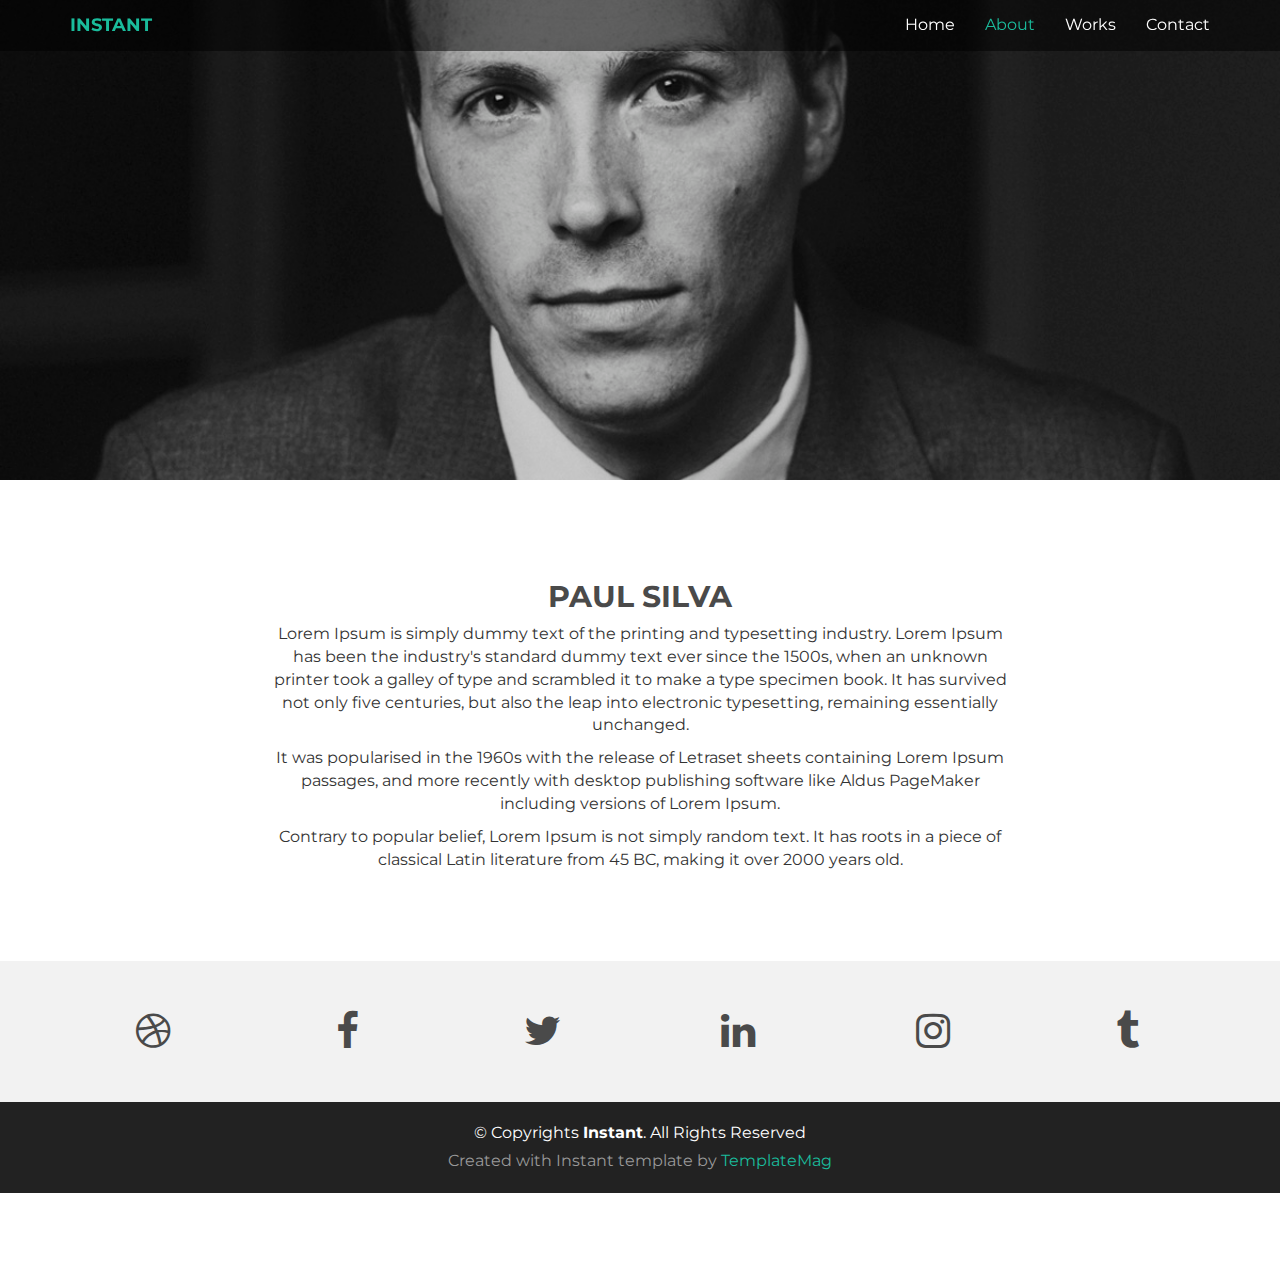
==== about.html @ 4cc34a64 "loads instant template" ====
<!DOCTYPE html>
<html lang="en">
<head>
  <meta charset="utf-8">
  <title>Instant - Bootstrap Personal Template</title>
  <meta content="width=device-width, initial-scale=1.0" name="viewport">
  <meta content="" name="keywords">
  <meta content="" name="description">

  <!-- Favicons -->
  <link href="img/favicon.png" rel="icon">
  <link href="img/apple-touch-icon.png" rel="apple-touch-icon">

  <!-- Google Fonts -->
  <link href="https://fonts.googleapis.com/css?family=Montserrat:300,400,500,700" rel="stylesheet">

  <!-- Bootstrap CSS File -->
  <link href="lib/bootstrap/css/bootstrap.min.css" rel="stylesheet">

  <!-- Libraries CSS Files -->
  <link href="lib/font-awesome/css/font-awesome.min.css" rel="stylesheet">

  <!-- Main Stylesheet File -->
  <link href="css/style.css" rel="stylesheet">

  <!-- =======================================================
    Template Name: Instant
    Template URL: https://templatemag.com/instant-bootstrap-personal-template/
    Author: TemplateMag.com
    License: https://templatemag.com/license/
  ======================================================= -->
</head>

<body>

  <!-- Static navbar -->
  <div class="navbar navbar-default navbar-fixed-top" role="navigation">
    <div class="container">
      <div class="navbar-header">
        <button type="button" class="navbar-toggle" data-toggle="collapse" data-target=".navbar-collapse">
            <span class="sr-only">Toggle navigation</span>
            <span class="icon-bar"></span>
            <span class="icon-bar"></span>
            <span class="icon-bar"></span>
          </button>
        <a class="navbar-brand" href="index.html">INSTANT</a>
      </div>
      <div class="navbar-collapse collapse">
        <ul class="nav navbar-nav navbar-right">
          <li><a href="index.html">Home</a></li>
          <li class="active"><a href="about.html">About</a></li>
          <li><a href="works.html" class="smoothscroll">Works</a></li>
          <li><a href="contact.html" class="smoothscroll">Contact</a></li>
        </ul>
      </div>
      <!--/.nav-collapse -->
    </div>
  </div>


  <div id="aboutwrap">
    <div class="container">
      <div class="row">
        <div class="col-lg-6 col-lg-offset-3">
        </div>
      </div>
    </div>
    <!-- /container -->
  </div>

  <div class="container">
    <div class="row centered mt mb">
      <div class="col-lg-8 col-lg-offset-2">
        <h2>PAUL SILVA</h2>
        <p>Lorem Ipsum is simply dummy text of the printing and typesetting industry. Lorem Ipsum has been the industry's standard dummy text ever since the 1500s, when an unknown printer took a galley of type and scrambled it to make a type specimen book.
          It has survived not only five centuries, but also the leap into electronic typesetting, remaining essentially unchanged.</p>
        <p>It was popularised in the 1960s with the release of Letraset sheets containing Lorem Ipsum passages, and more recently with desktop publishing software like Aldus PageMaker including versions of Lorem Ipsum.</p>
        <p>Contrary to popular belief, Lorem Ipsum is not simply random text. It has roots in a piece of classical Latin literature from 45 BC, making it over 2000 years old.</p>
      </div>

    </div>
  </div>

  <div id="social">
    <div class="container">
      <div class="row centered">
        <div class="col-lg-2">
          <a href="#"><i class="fa fa-dribbble"></i></a>
        </div>
        <div class="col-lg-2">
          <a href="#"><i class="fa fa-facebook"></i></a>
        </div>
        <div class="col-lg-2">
          <a href="#"><i class="fa fa-twitter"></i></a>
        </div>
        <div class="col-lg-2">
          <a href="#"><i class="fa fa-linkedin"></i></a>
        </div>
        <div class="col-lg-2">
          <a href="#"><i class="fa fa-instagram"></i></a>
        </div>
        <div class="col-lg-2">
          <a href="#"><i class="fa fa-tumblr"></i></a>
        </div>

      </div>
    </div>
  </div>

  <div id="copyrights">
    <div class="container">
      <p>
        &copy; Copyrights <strong>Instant</strong>. All Rights Reserved
      </p>
      <div class="credits">
        <!--
          You are NOT allowed to delete the credit link to TemplateMag with free version.
          You can delete the credit link only if you bought the pro version.
          Buy the pro version with working PHP/AJAX contact form: https://templatemag.com/instant-bootstrap-personal-template/
          Licensing information: https://templatemag.com/license/
        -->
        Created with Instant template by <a href="https://templatemag.com/">TemplateMag</a>
      </div>
    </div>
  </div>
  <!-- / copyrights -->

  <!-- JavaScript Libraries -->
  <script src="lib/jquery/jquery.min.js"></script>
  <script src="lib/bootstrap/js/bootstrap.min.js"></script>
  <script src="lib/php-mail-form/validate.js"></script>
  <script src="lib/easing/easing.min.js"></script>

  <!-- Template Main Javascript File -->
  <script src="js/main.js"></script>

</body>
</html>
---- css/style.css ----
/**
* Template Name: Instant
* Template URL: https://templatemag.com/instant-bootstrap-personal-template/
* Author: TemplateMag.com
* License: https://templatemag.com/license/
*/

/* ==========================================================================
   Base Styles, Bootstrap Modifications & Fonts Import
   ========================================================================== */


::-moz-selection {
    background: #f2c2c9;
    color: #a4003a;
    text-shadow: none;
}

::selection {
    background: #16a085;
    color: #a4003a;
    text-shadow: none;
}

/*
 * A better looking default horizontal rule
 */

 hr {
    display: block;
    height: 1px;
    border: 0;
    border-top: 1px solid #ccc;
    margin: 1em 0;
    padding: 0;
}

.centered {
	text-align: center
}

.mt {
	margin-top: 80px;
}

.mb {
	margin-bottom: 80px;
}

/* ==========================================================================
   General styles
   ========================================================================== */


body {
    font-family: 'Montserrat', sans-serif;
    font-weight: 400;
    font-size: 16px;

    -webkit-font-smoothing: antialiased;
    -webkit-overflow-scrolling: touch;
}

h1, h2, h3, h4, h5, h6 {
	font-weight: 700;
    color: #4a4a4a;
}


.navbar-brand {
	font-weight: 700;
}

.navbar-default .navbar-brand, .navbar-default .navbar-brand:hover {
	color: #1abc9c;
}

.navbar-default {
	border-color: transparent;
  background-color: rgba(0, 0, 0, 0.5);
}

.navbar-default .navbar-nav > .active > a, .navbar-default .navbar-nav > .active > a:hover, .navbar-default .navbar-nav > .active > a:focus {
	color: #1abc9c;
	background-color: transparent;
}

.navbar-default .navbar-nav > li > a {
	color: #fff;
}

.navbar-default .navbar-nav > li > a:hover, .navbar-default .navbar-nav > li > a:focus {
	color: #1abc9c;
}

.navbar-default .navbar-toggle {
  border: none;
  border-color: #fff;
}

.navbar-default .navbar-toggle:hover {
  background: #666;
}

.navbar-default .navbar-toggle .icon-bar {
  background-color: #fff;
}
/* ==========================================================================
   Wrap Sections
   ========================================================================== */

#headerwrap {
	background: url(../img/back.jpg) no-repeat center top;
	margin-top: -70px;
	padding-top: 250px;
	text-align:center;
	background-attachment: relative;
	background-position: center center;
	min-height: 650px;
	width: 100%;

    -webkit-background-size: 100%;
    -moz-background-size: 100%;
    -o-background-size: 100%;
    background-size: 100%;

    -webkit-background-size: cover;
    -moz-background-size: cover;
    -o-background-size: cover;
    background-size: cover;
}

#headerwrap h1 {
	color:#ffffff;
	padding-top: 10px;
	padding-bottom: 20px;
	letter-spacing: 4px;
	font-size: 80px;
	font-weight: bold;
}

#headerwrap h4 {
	font-weight: 400;
	color: #ffffff
}

@media (max-width: 768px) {
  #headerwrap {
    padding-top: 180px;
  }
}

#social {
	padding-top: 50px;
	padding-bottom: 50px;
	background-color: #f2f2f2;
}

#social i {
	font-size: 40px;
	color: #4a4a4a
}

#social i:hover {
	color: #1abc9c
}

#footerwrap {
	padding-top: 70px;
	padding-bottom: 50px;
	background-color: #2f2f2f;
}

#footerwrap p {
	color: #f2f2f2;
	margin-left: 10px;
}

#workwrap {
	background: url(../img/work.jpg) no-repeat center top;
	margin-top: -70px;
	padding-top: 250px;
	text-align:center;
	background-attachment: relative;
	background-position: center center;
	min-height: 650px;
	width: 100%;

    -webkit-background-size: 100%;
    -moz-background-size: 100%;
    -o-background-size: 100%;
    background-size: 100%;

    -webkit-background-size: cover;
    -moz-background-size: cover;
    -o-background-size: cover;
    background-size: cover;
}

#workwrap h1 {
	color:#ffffff;
	padding-top: 10px;
	padding-bottom: 20px;
	letter-spacing: 4px;
	font-size: 80px;
	font-weight: bold;
}

#workwrap h4 {
	font-weight: 400;
	color: #ffffff
}

#aboutwrap {
	background: url(../img/about.jpg) no-repeat center top;
	margin-top: -70px;
	padding-top: 250px;
	text-align:center;
	background-attachment: relative;
	background-position: center center;
	min-height: 550px;
	width: 100%;

    -webkit-background-size: 100%;
    -moz-background-size: 100%;
    -o-background-size: 100%;
    background-size: 100%;

    -webkit-background-size: cover;
    -moz-background-size: cover;
    -o-background-size: cover;
    background-size: cover;
}


/* Gallery */
.gallery {
	margin-top: 30px;
}

.gallery img:hover {
	opacity: 0.4;
}


/* Contact Form */

#contactwrap {
	background: url(../img/contact.jpg) no-repeat center top;
	margin-top: -70px;
	padding-top: 250px;
	text-align:center;
	background-attachment: relative;
	background-position: center center;
	min-height: 650px;
	width: 100%;
  background-size: 100%;
  background-size: cover;
}

#contactwrap h1 {
	color:#ffffff;
	padding-top: 10px;
	padding-bottom: 20px;
	letter-spacing: 4px;
	font-size: 60px;
	font-weight: bold;
}

#contactwrap h4 {
	font-weight: 400;
	color: #ffffff
}

#contact {
  padding: 40px 0;
}

#contact h2 {
  font-size: 36px;
  margin-bottom: 30px;
}

.contact-form label {
   color: #999;
}

.contact-form input, .contact-form textarea {
  padding: 10px 12px;
  border-radius: 0;
  box-shadow: none;
  font-size: 14px;
  height: auto;
}

.contact-form .form-send {
  text-align: center;
}

.contact-form .form-send button  {
  background: #1abc9c;
  border: 0;
  padding: 14px 40px;
  color: #fff;
  transition: 0.4s;
  cursor: pointer;
  font-size: 16px;
  margin-top: 15px;
}

.contact-form .form-send button:hover {
  background: #2addb9;
}

.contact-form .validate {
  display: none;
  color: red;
  margin: 0 0 15px 0;
  font-weight: 400;
  font-size: 13px;
}

.contact-form .loading {
  display: none;
  color: #555;
  background: #fff;
  text-align: center;
  padding: 15px;
  margin: 15px 0;
}

.contact-form .loading:before {
  content: "";
  display: inline-block;
  border-radius: 50%;
  width: 24px;
  height: 24px;
  border: 3px solid #18d26e;
  border-top-color: #eee;
  -webkit-animation: animate-loading 1s linear infinite;
  animation: animate-loading 1s linear infinite;
}

@-webkit-keyframes animate-loading {
  0% {
    -webkit-transform: rotate(0deg);
    transform: rotate(0deg);
  }

  100% {
    -webkit-transform: rotate(360deg);
    transform: rotate(360deg);
  }
}

@keyframes animate-loading {
  0% {
    -webkit-transform: rotate(0deg);
    transform: rotate(0deg);
  }

  100% {
    -webkit-transform: rotate(360deg);
    transform: rotate(360deg);
  }
}

.contact-form .error-message {
  display: none;
  color: #fff;
  background: #ed3c0d;
  text-align: center;
  padding: 15px;
  font-weight: 600;
  margin: 15px 0;
}

.contact-form .sent-message {
  display: none;
  color: #fff;
  background: #18d26e;
  text-align: center;
  padding: 15px;
  font-weight: 600;
  margin: 15px 0;
}

/* Copyrights */

#copyrights {
  background: #222222;
  padding: 20px 0;
  text-align: center;
}

#copyrights p {
  margin-bottom: 5px;
  color: #fff;
}

#copyrights a {
  color: #1abc9c;
}

.credits {
  color: #999;
}
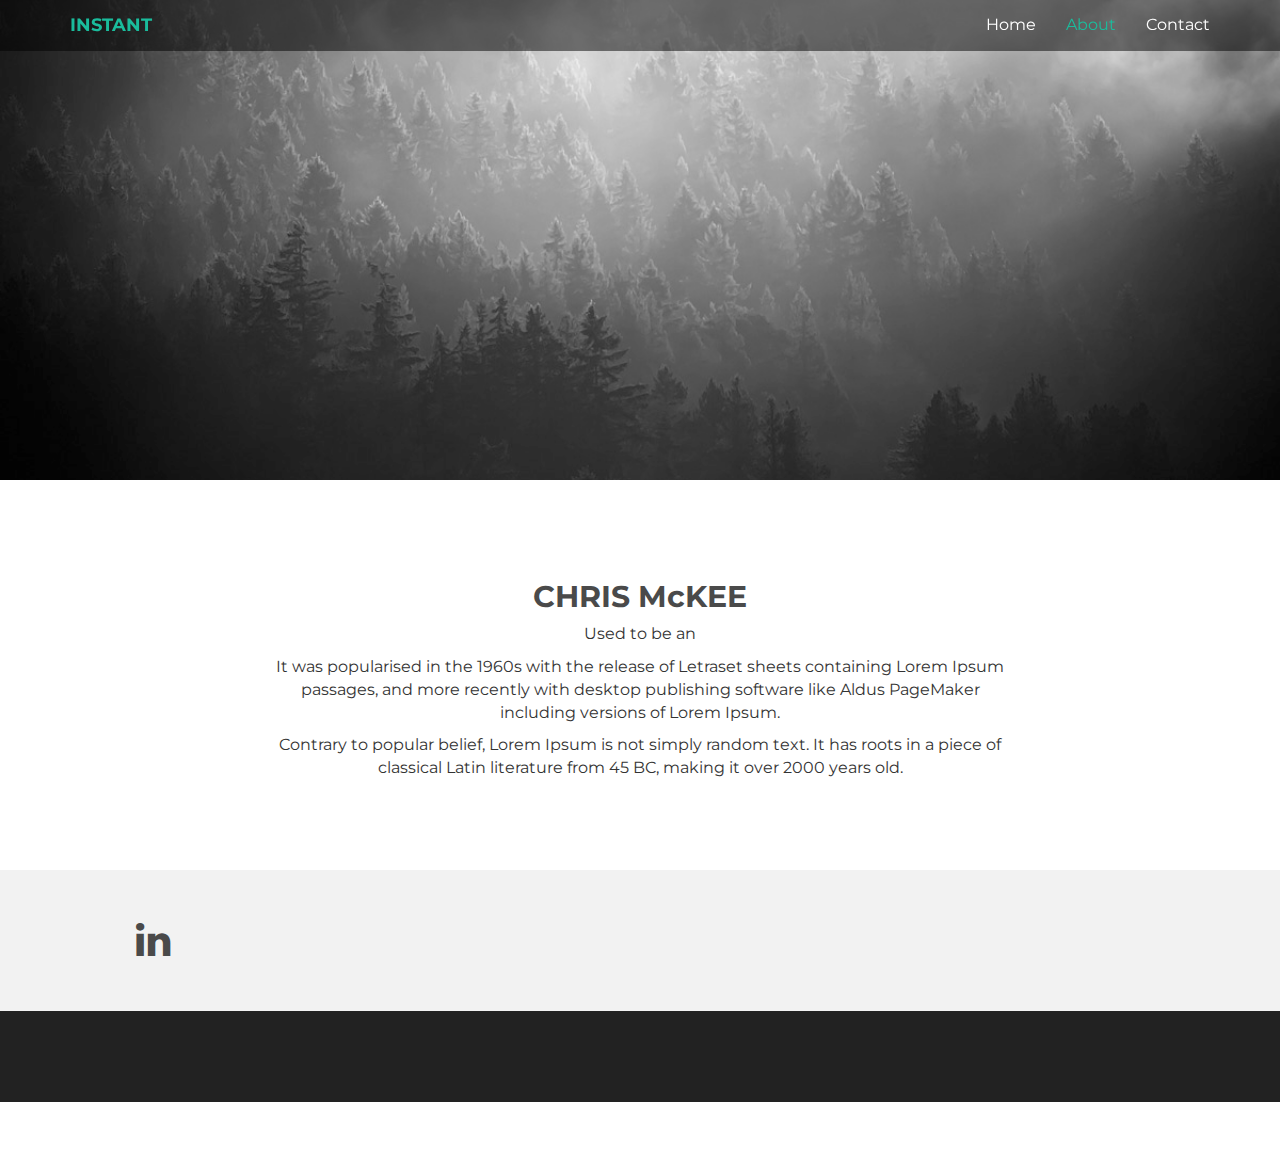
==== commit 23bb23ed: "updates basic info" ====
--- a/about.html
+++ b/about.html
@@ -1,138 +1,149 @@
 <!DOCTYPE html>
 <html lang="en">
-<head>
-  <meta charset="utf-8">
-  <title>Instant - Bootstrap Personal Template</title>
-  <meta content="width=device-width, initial-scale=1.0" name="viewport">
-  <meta content="" name="keywords">
-  <meta content="" name="description">
+  <head>
+    <meta charset="utf-8" />
+    <title>Chris McKee's Portfolio</title>
+    <meta content="width=device-width, initial-scale=1.0" name="viewport" />
+    <meta content="" name="keywords" />
+    <meta content="" name="description" />
 
-  <!-- Favicons -->
-  <link href="img/favicon.png" rel="icon">
-  <link href="img/apple-touch-icon.png" rel="apple-touch-icon">
+    <!-- Favicons -->
+    <link href="img/favicon.png" rel="icon" />
+    <link href="img/apple-touch-icon.png" rel="apple-touch-icon" />
 
-  <!-- Google Fonts -->
-  <link href="https://fonts.googleapis.com/css?family=Montserrat:300,400,500,700" rel="stylesheet">
+    <!-- Google Fonts -->
+    <link
+      href="https://fonts.googleapis.com/css?family=Montserrat:300,400,500,700"
+      rel="stylesheet"
+    />
 
-  <!-- Bootstrap CSS File -->
-  <link href="lib/bootstrap/css/bootstrap.min.css" rel="stylesheet">
+    <!-- Bootstrap CSS File -->
+    <link href="lib/bootstrap/css/bootstrap.min.css" rel="stylesheet" />
 
-  <!-- Libraries CSS Files -->
-  <link href="lib/font-awesome/css/font-awesome.min.css" rel="stylesheet">
+    <!-- Libraries CSS Files -->
+    <link href="lib/font-awesome/css/font-awesome.min.css" rel="stylesheet" />
 
-  <!-- Main Stylesheet File -->
-  <link href="css/style.css" rel="stylesheet">
+    <!-- Main Stylesheet File -->
+    <link href="css/style.css" rel="stylesheet" />
 
-  <!-- =======================================================
+    <!-- =======================================================
     Template Name: Instant
     Template URL: https://templatemag.com/instant-bootstrap-personal-template/
     Author: TemplateMag.com
     License: https://templatemag.com/license/
   ======================================================= -->
-</head>
+  </head>
 
-<body>
-
-  <!-- Static navbar -->
-  <div class="navbar navbar-default navbar-fixed-top" role="navigation">
-    <div class="container">
-      <div class="navbar-header">
-        <button type="button" class="navbar-toggle" data-toggle="collapse" data-target=".navbar-collapse">
+  <body>
+    <!-- Static navbar -->
+    <div class="navbar navbar-default navbar-fixed-top" role="navigation">
+      <div class="container">
+        <div class="navbar-header">
+          <button
+            type="button"
+            class="navbar-toggle"
+            data-toggle="collapse"
+            data-target=".navbar-collapse"
+          >
             <span class="sr-only">Toggle navigation</span>
             <span class="icon-bar"></span>
             <span class="icon-bar"></span>
             <span class="icon-bar"></span>
           </button>
-        <a class="navbar-brand" href="index.html">INSTANT</a>
+          <a class="navbar-brand" href="index.html">INSTANT</a>
+        </div>
+        <div class="navbar-collapse collapse">
+          <ul class="nav navbar-nav navbar-right">
+            <li><a href="index.html">Home</a></li>
+            <li class="active"><a href="about.html">About</a></li>
+            <!-- <li><a href="works.html" class="smoothscroll">Works</a></li> -->
+            <li><a href="contact.html" class="smoothscroll">Contact</a></li>
+          </ul>
+        </div>
+        <!--/.nav-collapse -->
       </div>
-      <div class="navbar-collapse collapse">
-        <ul class="nav navbar-nav navbar-right">
-          <li><a href="index.html">Home</a></li>
-          <li class="active"><a href="about.html">About</a></li>
-          <li><a href="works.html" class="smoothscroll">Works</a></li>
-          <li><a href="contact.html" class="smoothscroll">Contact</a></li>
-        </ul>
+    </div>
+
+    <div id="aboutwrap">
+      <div class="container">
+        <div class="row">
+          <div class="col-lg-6 col-lg-offset-3"></div>
+        </div>
       </div>
-      <!--/.nav-collapse -->
+      <!-- /container -->
     </div>
-  </div>
 
-
-  <div id="aboutwrap">
     <div class="container">
-      <div class="row">
-        <div class="col-lg-6 col-lg-offset-3">
+      <div class="row centered mt mb">
+        <div class="col-lg-8 col-lg-offset-2">
+          <h2>CHRIS McKEE</h2>
+          <p>
+            Used to be an
+          </p>
+          <p>
+            It was popularised in the 1960s with the release of Letraset sheets
+            containing Lorem Ipsum passages, and more recently with desktop
+            publishing software like Aldus PageMaker including versions of Lorem
+            Ipsum.
+          </p>
+          <p>
+            Contrary to popular belief, Lorem Ipsum is not simply random text.
+            It has roots in a piece of classical Latin literature from 45 BC,
+            making it over 2000 years old.
+          </p>
         </div>
       </div>
     </div>
-    <!-- /container -->
-  </div>
 
-  <div class="container">
-    <div class="row centered mt mb">
-      <div class="col-lg-8 col-lg-offset-2">
-        <h2>PAUL SILVA</h2>
-        <p>Lorem Ipsum is simply dummy text of the printing and typesetting industry. Lorem Ipsum has been the industry's standard dummy text ever since the 1500s, when an unknown printer took a galley of type and scrambled it to make a type specimen book.
-          It has survived not only five centuries, but also the leap into electronic typesetting, remaining essentially unchanged.</p>
-        <p>It was popularised in the 1960s with the release of Letraset sheets containing Lorem Ipsum passages, and more recently with desktop publishing software like Aldus PageMaker including versions of Lorem Ipsum.</p>
-        <p>Contrary to popular belief, Lorem Ipsum is not simply random text. It has roots in a piece of classical Latin literature from 45 BC, making it over 2000 years old.</p>
-      </div>
-
-    </div>
-  </div>
-
-  <div id="social">
-    <div class="container">
-      <div class="row centered">
-        <div class="col-lg-2">
-          <a href="#"><i class="fa fa-dribbble"></i></a>
+    <div id="social">
+      <div class="container">
+        <div class="row centered">
+          <!-- <div class="col-lg-2">
+            <a href="#"><i class="fa fa-dribbble"></i></a>
+          </div>
+          <div class="col-lg-2">
+            <a href="#"><i class="fa fa-facebook"></i></a>
+          </div>
+          <div class="col-lg-2">
+            <a href="#"><i class="fa fa-twitter"></i></a>
+          </div> -->
+          <div class="col-lg-2">
+            <a href="#"><i class="fa fa-linkedin"></i></a>
+          </div>
+          <!-- <div class="col-lg-2">
+            <a href="#"><i class="fa fa-instagram"></i></a>
+          </div>
+          <div class="col-lg-2">
+            <a href="#"><i class="fa fa-tumblr"></i></a>
+          </div> -->
         </div>
-        <div class="col-lg-2">
-          <a href="#"><i class="fa fa-facebook"></i></a>
-        </div>
-        <div class="col-lg-2">
-          <a href="#"><i class="fa fa-twitter"></i></a>
-        </div>
-        <div class="col-lg-2">
-          <a href="#"><i class="fa fa-linkedin"></i></a>
-        </div>
-        <div class="col-lg-2">
-          <a href="#"><i class="fa fa-instagram"></i></a>
-        </div>
-        <div class="col-lg-2">
-          <a href="#"><i class="fa fa-tumblr"></i></a>
-        </div>
-
       </div>
     </div>
-  </div>
 
-  <div id="copyrights">
-    <div class="container">
-      <p>
-        &copy; Copyrights <strong>Instant</strong>. All Rights Reserved
-      </p>
-      <div class="credits">
-        <!--
+    <div id="copyrights">
+      <div class="container">
+        <p>&copy; Copyrights <strong>Instant</strong>. All Rights Reserved</p>
+        <div class="credits">
+          <!--
           You are NOT allowed to delete the credit link to TemplateMag with free version.
           You can delete the credit link only if you bought the pro version.
           Buy the pro version with working PHP/AJAX contact form: https://templatemag.com/instant-bootstrap-personal-template/
           Licensing information: https://templatemag.com/license/
         -->
-        Created with Instant template by <a href="https://templatemag.com/">TemplateMag</a>
+          Created with Instant template by
+          <a href="https://templatemag.com/">TemplateMag</a>
+        </div>
       </div>
     </div>
-  </div>
-  <!-- / copyrights -->
+    <!-- / copyrights -->
 
-  <!-- JavaScript Libraries -->
-  <script src="lib/jquery/jquery.min.js"></script>
-  <script src="lib/bootstrap/js/bootstrap.min.js"></script>
-  <script src="lib/php-mail-form/validate.js"></script>
-  <script src="lib/easing/easing.min.js"></script>
+    <!-- JavaScript Libraries -->
+    <script src="lib/jquery/jquery.min.js"></script>
+    <script src="lib/bootstrap/js/bootstrap.min.js"></script>
+    <script src="lib/php-mail-form/validate.js"></script>
+    <script src="lib/easing/easing.min.js"></script>
 
-  <!-- Template Main Javascript File -->
-  <script src="js/main.js"></script>
-
-</body>
+    <!-- Template Main Javascript File -->
+    <script src="js/main.js"></script>
+  </body>
 </html>
--- a/css/style.css
+++ b/css/style.css
@@ -9,88 +9,94 @@
    Base Styles, Bootstrap Modifications & Fonts Import
    ========================================================================== */
 
-
 ::-moz-selection {
-    background: #f2c2c9;
-    color: #a4003a;
-    text-shadow: none;
+  background: #f2c2c9;
+  color: #a4003a;
+  text-shadow: none;
 }
 
 ::selection {
-    background: #16a085;
-    color: #a4003a;
-    text-shadow: none;
+  background: #16a085;
+  color: #a4003a;
+  text-shadow: none;
 }
 
 /*
  * A better looking default horizontal rule
  */
 
- hr {
-    display: block;
-    height: 1px;
-    border: 0;
-    border-top: 1px solid #ccc;
-    margin: 1em 0;
-    padding: 0;
+hr {
+  display: block;
+  height: 1px;
+  border: 0;
+  border-top: 1px solid #ccc;
+  margin: 1em 0;
+  padding: 0;
 }
 
 .centered {
-	text-align: center
+  text-align: center;
 }
 
 .mt {
-	margin-top: 80px;
+  margin-top: 80px;
 }
 
 .mb {
-	margin-bottom: 80px;
+  margin-bottom: 80px;
 }
 
 /* ==========================================================================
    General styles
    ========================================================================== */
 
-
 body {
-    font-family: 'Montserrat', sans-serif;
-    font-weight: 400;
-    font-size: 16px;
-
-    -webkit-font-smoothing: antialiased;
-    -webkit-overflow-scrolling: touch;
-}
-
-h1, h2, h3, h4, h5, h6 {
-	font-weight: 700;
-    color: #4a4a4a;
-}
-
+  font-family: "Montserrat", sans-serif;
+  font-weight: 400;
+  font-size: 16px;
+
+  -webkit-font-smoothing: antialiased;
+  -webkit-overflow-scrolling: touch;
+}
+
+h1,
+h2,
+h3,
+h4,
+h5,
+h6 {
+  font-weight: 700;
+  color: #4a4a4a;
+}
 
 .navbar-brand {
-	font-weight: 700;
-}
-
-.navbar-default .navbar-brand, .navbar-default .navbar-brand:hover {
-	color: #1abc9c;
+  font-weight: 700;
+}
+
+.navbar-default .navbar-brand,
+.navbar-default .navbar-brand:hover {
+  color: #1abc9c;
 }
 
 .navbar-default {
-	border-color: transparent;
+  border-color: transparent;
   background-color: rgba(0, 0, 0, 0.5);
 }
 
-.navbar-default .navbar-nav > .active > a, .navbar-default .navbar-nav > .active > a:hover, .navbar-default .navbar-nav > .active > a:focus {
-	color: #1abc9c;
-	background-color: transparent;
+.navbar-default .navbar-nav > .active > a,
+.navbar-default .navbar-nav > .active > a:hover,
+.navbar-default .navbar-nav > .active > a:focus {
+  color: #1abc9c;
+  background-color: transparent;
 }
 
 .navbar-default .navbar-nav > li > a {
-	color: #fff;
-}
-
-.navbar-default .navbar-nav > li > a:hover, .navbar-default .navbar-nav > li > a:focus {
-	color: #1abc9c;
+  color: #fff;
+}
+
+.navbar-default .navbar-nav > li > a:hover,
+.navbar-default .navbar-nav > li > a:focus {
+  color: #1abc9c;
 }
 
 .navbar-default .navbar-toggle {
@@ -110,38 +116,38 @@
    ========================================================================== */
 
 #headerwrap {
-	background: url(../img/back.jpg) no-repeat center top;
-	margin-top: -70px;
-	padding-top: 250px;
-	text-align:center;
-	background-attachment: relative;
-	background-position: center center;
-	min-height: 650px;
-	width: 100%;
-
-    -webkit-background-size: 100%;
-    -moz-background-size: 100%;
-    -o-background-size: 100%;
-    background-size: 100%;
-
-    -webkit-background-size: cover;
-    -moz-background-size: cover;
-    -o-background-size: cover;
-    background-size: cover;
+  background: url(../img/back.jpg) no-repeat center top;
+  margin-top: -70px;
+  padding-top: 250px;
+  text-align: center;
+  background-attachment: relative;
+  background-position: center center;
+  min-height: 650px;
+  width: 100%;
+
+  -webkit-background-size: 100%;
+  -moz-background-size: 100%;
+  -o-background-size: 100%;
+  background-size: 100%;
+
+  -webkit-background-size: cover;
+  -moz-background-size: cover;
+  -o-background-size: cover;
+  background-size: cover;
 }
 
 #headerwrap h1 {
-	color:#ffffff;
-	padding-top: 10px;
-	padding-bottom: 20px;
-	letter-spacing: 4px;
-	font-size: 80px;
-	font-weight: bold;
+  color: #ffffff;
+  padding-top: 10px;
+  padding-bottom: 20px;
+  letter-spacing: 4px;
+  font-size: 80px;
+  font-weight: bold;
 }
 
 #headerwrap h4 {
-	font-weight: 400;
-	color: #ffffff
+  font-weight: 400;
+  color: #ffffff;
 }
 
 @media (max-width: 768px) {
@@ -151,125 +157,123 @@
 }
 
 #social {
-	padding-top: 50px;
-	padding-bottom: 50px;
-	background-color: #f2f2f2;
+  padding-top: 50px;
+  padding-bottom: 50px;
+  background-color: #f2f2f2;
 }
 
 #social i {
-	font-size: 40px;
-	color: #4a4a4a
+  font-size: 40px;
+  color: #4a4a4a;
 }
 
 #social i:hover {
-	color: #1abc9c
+  color: #1abc9c;
 }
 
 #footerwrap {
-	padding-top: 70px;
-	padding-bottom: 50px;
-	background-color: #2f2f2f;
+  padding-top: 70px;
+  padding-bottom: 50px;
+  background-color: #2f2f2f;
 }
 
 #footerwrap p {
-	color: #f2f2f2;
-	margin-left: 10px;
+  color: #f2f2f2;
+  margin-left: 10px;
 }
 
 #workwrap {
-	background: url(../img/work.jpg) no-repeat center top;
-	margin-top: -70px;
-	padding-top: 250px;
-	text-align:center;
-	background-attachment: relative;
-	background-position: center center;
-	min-height: 650px;
-	width: 100%;
-
-    -webkit-background-size: 100%;
-    -moz-background-size: 100%;
-    -o-background-size: 100%;
-    background-size: 100%;
-
-    -webkit-background-size: cover;
-    -moz-background-size: cover;
-    -o-background-size: cover;
-    background-size: cover;
+  background: url(../img/work.jpg) no-repeat center top;
+  margin-top: -70px;
+  padding-top: 250px;
+  text-align: center;
+  background-attachment: relative;
+  background-position: center center;
+  min-height: 650px;
+  width: 100%;
+
+  -webkit-background-size: 100%;
+  -moz-background-size: 100%;
+  -o-background-size: 100%;
+  background-size: 100%;
+
+  -webkit-background-size: cover;
+  -moz-background-size: cover;
+  -o-background-size: cover;
+  background-size: cover;
 }
 
 #workwrap h1 {
-	color:#ffffff;
-	padding-top: 10px;
-	padding-bottom: 20px;
-	letter-spacing: 4px;
-	font-size: 80px;
-	font-weight: bold;
+  color: #ffffff;
+  padding-top: 10px;
+  padding-bottom: 20px;
+  letter-spacing: 4px;
+  font-size: 80px;
+  font-weight: bold;
 }
 
 #workwrap h4 {
-	font-weight: 400;
-	color: #ffffff
+  font-weight: 400;
+  color: #ffffff;
 }
 
 #aboutwrap {
-	background: url(../img/about.jpg) no-repeat center top;
-	margin-top: -70px;
-	padding-top: 250px;
-	text-align:center;
-	background-attachment: relative;
-	background-position: center center;
-	min-height: 550px;
-	width: 100%;
-
-    -webkit-background-size: 100%;
-    -moz-background-size: 100%;
-    -o-background-size: 100%;
-    background-size: 100%;
-
-    -webkit-background-size: cover;
-    -moz-background-size: cover;
-    -o-background-size: cover;
-    background-size: cover;
-}
-
+  background: url(../img/back.jpg) no-repeat center top;
+  margin-top: -70px;
+  padding-top: 250px;
+  text-align: center;
+  background-attachment: relative;
+  background-position: center center;
+  min-height: 550px;
+  width: 100%;
+
+  -webkit-background-size: 100%;
+  -moz-background-size: 100%;
+  -o-background-size: 100%;
+  background-size: 100%;
+
+  -webkit-background-size: cover;
+  -moz-background-size: cover;
+  -o-background-size: cover;
+  background-size: cover;
+}
 
 /* Gallery */
 .gallery {
-	margin-top: 30px;
+  margin-top: 30px;
 }
 
 .gallery img:hover {
-	opacity: 0.4;
-}
-
+  opacity: 0.4;
+}
 
 /* Contact Form */
 
 #contactwrap {
-	background: url(../img/contact.jpg) no-repeat center top;
-	margin-top: -70px;
-	padding-top: 250px;
-	text-align:center;
-	background-attachment: relative;
-	background-position: center center;
-	min-height: 650px;
-	width: 100%;
+  background: url(../img/contact.jpg) no-repeat center top;
+  margin-top: -70px;
+  padding-top: 250px;
+  text-align: center;
+  background-attachment: relative;
+  background-position: center center;
+  min-height: 650px;
+  width: 100%;
   background-size: 100%;
   background-size: cover;
 }
 
 #contactwrap h1 {
-	color:#ffffff;
-	padding-top: 10px;
-	padding-bottom: 20px;
-	letter-spacing: 4px;
-	font-size: 60px;
-	font-weight: bold;
+  color: #ffffff;
+  padding-top: 10px;
+  padding-bottom: 20px;
+  letter-spacing: 4px;
+  font-size: 60px;
+  font-weight: bold;
 }
 
 #contactwrap h4 {
-	font-weight: 400;
-	color: #ffffff
+  font-weight: 400;
+  color: #ffffff;
 }
 
 #contact {
@@ -282,10 +286,11 @@
 }
 
 .contact-form label {
-   color: #999;
-}
-
-.contact-form input, .contact-form textarea {
+  color: #999;
+}
+
+.contact-form input,
+.contact-form textarea {
   padding: 10px 12px;
   border-radius: 0;
   box-shadow: none;
@@ -297,7 +302,7 @@
   text-align: center;
 }
 
-.contact-form .form-send button  {
+.contact-form .form-send button {
   background: #1abc9c;
   border: 0;
   padding: 14px 40px;
@@ -395,13 +400,13 @@
 
 #copyrights p {
   margin-bottom: 5px;
-  color: #fff;
+  color: #222222;
 }
 
 #copyrights a {
-  color: #1abc9c;
+  color: #222222;
 }
 
 .credits {
-  color: #999;
-}
+  color: #222222;
+}
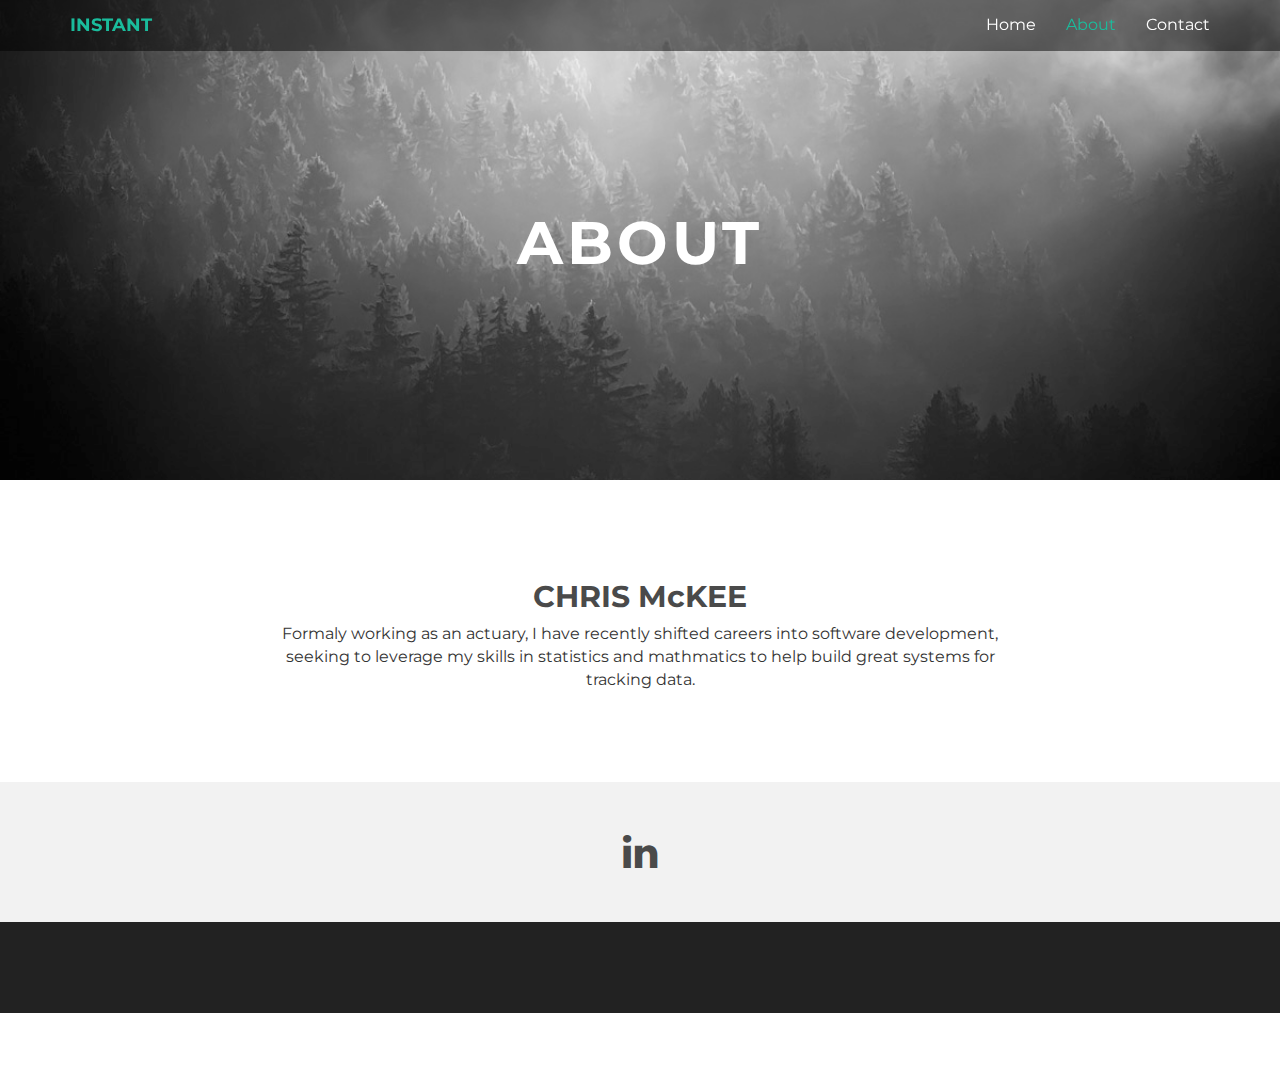
==== commit 37c95ae9: "various text updates" ====
--- a/about.html
+++ b/about.html
@@ -67,7 +67,9 @@
     <div id="aboutwrap">
       <div class="container">
         <div class="row">
-          <div class="col-lg-6 col-lg-offset-3"></div>
+          <div class="col-lg-6 col-lg-offset-3">
+            <h1>ABOUT</h1>
+          </div>
         </div>
       </div>
       <!-- /container -->
@@ -78,19 +80,12 @@
         <div class="col-lg-8 col-lg-offset-2">
           <h2>CHRIS McKEE</h2>
           <p>
-            Used to be an
+            Formaly working as an actuary, I have recently shifted careers into
+            software development, seeking to leverage my skills in statistics
+            and mathmatics to help build great systems for tracking data.
           </p>
-          <p>
-            It was popularised in the 1960s with the release of Letraset sheets
-            containing Lorem Ipsum passages, and more recently with desktop
-            publishing software like Aldus PageMaker including versions of Lorem
-            Ipsum.
-          </p>
-          <p>
-            Contrary to popular belief, Lorem Ipsum is not simply random text.
-            It has roots in a piece of classical Latin literature from 45 BC,
-            making it over 2000 years old.
-          </p>
+          <p></p>
+          <p></p>
         </div>
       </div>
     </div>
@@ -107,9 +102,9 @@
           <div class="col-lg-2">
             <a href="#"><i class="fa fa-twitter"></i></a>
           </div> -->
-          <div class="col-lg-2">
-            <a href="#"><i class="fa fa-linkedin"></i></a>
-          </div>
+          <!-- <div class="col-lg-2"> -->
+          <a href="#"><i class="fa fa-linkedin"></i></a>
+          <!-- </div> -->
           <!-- <div class="col-lg-2">
             <a href="#"><i class="fa fa-instagram"></i></a>
           </div>
--- a/css/style.css
+++ b/css/style.css
@@ -236,6 +236,15 @@
   -moz-background-size: cover;
   -o-background-size: cover;
   background-size: cover;
+}
+
+#aboutwrap h1 {
+  color: #ffffff;
+  padding-top: 10px;
+  padding-bottom: 20px;
+  letter-spacing: 4px;
+  font-size: 60px;
+  font-weight: bold;
 }
 
 /* Gallery */
